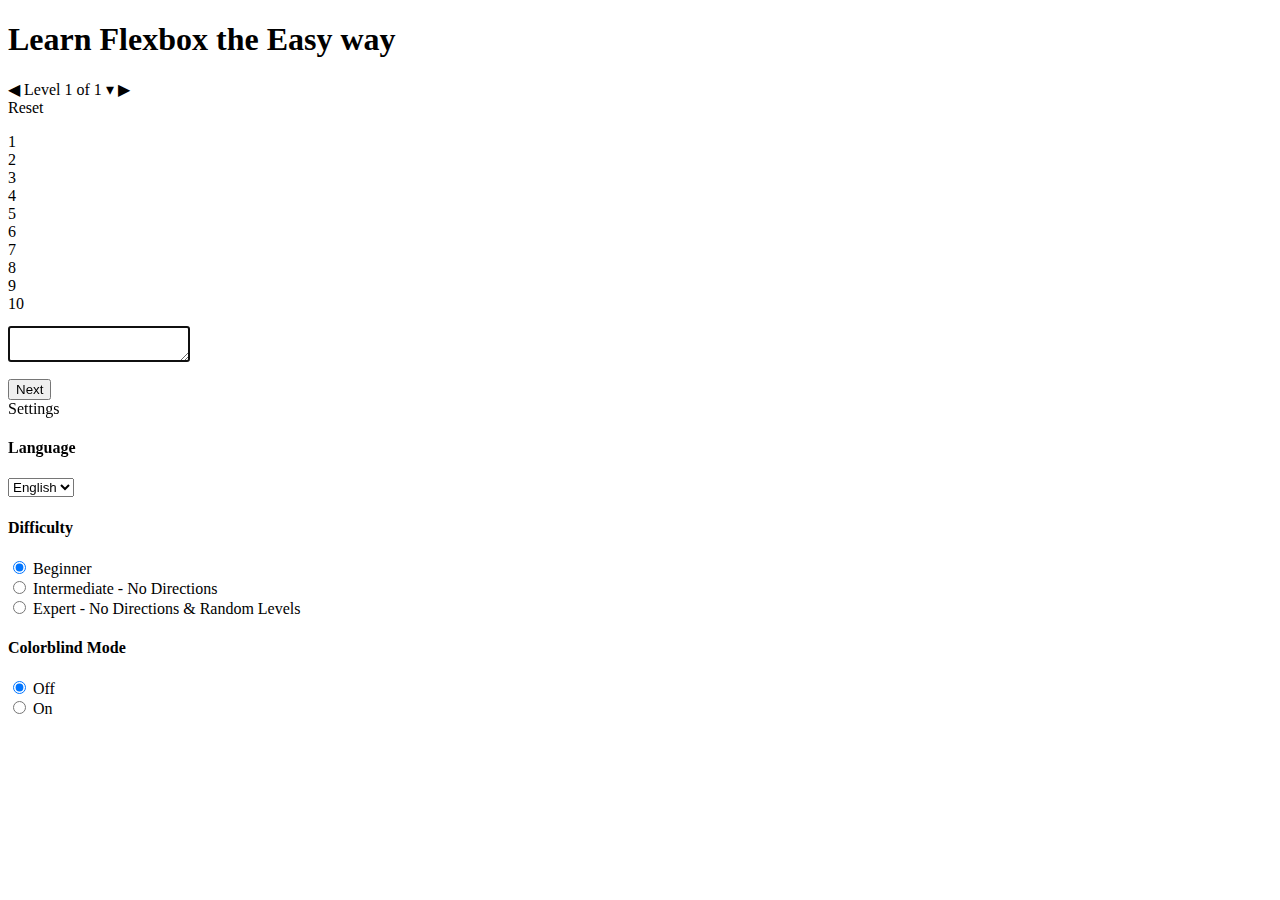
==== index.html @ 19555e8e "Add files via upload" ====
<!doctype html>
<html lang="en">
  
<meta http-equiv="content-type" content="text/html;charset=utf-8" />
<head>
    <meta charset="utf-8">
    <title>Learn Flexbox</title>
    <meta name="viewport" content="width=device-width, initial-scale=1">
    <meta property="og:url"           content="index.html">
    <meta property="og:type"          content="website">
    <meta property="og:title"         content="Flexbox Froggy">
    <meta property="og:description"   content="A game for learning CSS flexbox">
    <meta property="og:image"         content="images/screenshot.png">
    <meta property="fb:app_id"        content="916849395036923">
    <meta name="twitter:url"          content="index.html">
    <meta name="twitter:title"        content="Flexbox Froggy">
    <meta name="twitter:description"  content="A game for learning CSS flexbox">
    <meta name="twitter:image"        content="images/screenshot.png">
    <link rel="stylesheet" href="node_modules/animate.css/animate.min.css">
    <link href='https://fonts.googleapis.com/css?family=PT+Sans|Fredoka+One|Source+Code+Pro' rel='stylesheet' type='text/css'>
    <link rel="stylesheet" href="css/style.css">
    <link rel="icon" href="images/frog-red.svg">
  </head>
  <body>
    <section id="sidebar">
      <div class="header">
        <div>
          <h1 class="title">Learn Flexbox the Easy way</h1>
        </div>
        <div id="level-counter">
          <span class="arrow left">◀</span>
          <span id="level-indicator">
            <span id="labelLevel" class="translate">Level</span>
            <span class="current">1</span>
            <span id="labelOf" class="translate">of</span>
            <span class="total">1</span>
            <span class="caret">▾</span>
          </span>
          <span class="arrow right">▶</span>
          <div id="levelsWrapper" class="tooltip">
            <div id="levels"></div>
            <div id="labelReset" class="translate">Reset</div>
          </div>
        </div>
      </div>
      <p id="instructions"></p>
      <div id="editor">
        <div id="css">
          <div class="line-numbers">1<br>2<br>3<br>4<br>5<br>6<br>7<br>8<br>9<br>10</div>
          <pre id="before"></pre>
          <textarea id="code" autofocus autocapitalize="none"></textarea>
          <pre id="after"></pre>
        </div>
        <button id="next" class="translate">Next</button>
      </div>
    

      <script src="js/native.js"></script>
      <script>_native.init("CK7D427U");</script>

      <div class="credits">
        <span id="settings">
          <span id="labelSettings" class="toggle translate">Settings</span>
          <span class="tooltip">
            <section>
              <h4 id="labelLanguage" class="translate">Language</h4>
              <select id="language">
                <option value="en">English</option>
                <option value="hi">हिंदी</option>            
              </select>
            </section>
            <section>
              <h4 id="labelDifficulty" class="translate">Difficulty</h4>
              <form id="difficulty">
                <div>
                  <input type="radio" name="difficulty" id="difficultyEasy" value="easy" checked>
                  <label id="labelDifficultyEasy" for="difficultyEasy" class="translate">Beginner</label>
                </div>
                <div>
                  <input type="radio" name="difficulty" id="difficultyMedium" value="medium">
                  <label id="labelDifficultyMedium" for="difficultyMedium" class="translate">Intermediate - No Directions</label>
                </div>
                <div>
                  <input type="radio" name="difficulty" id="difficultyHard" value="hard">
                  <label id="labelDifficultyHard" for="difficultyHard" class="translate">Expert - No Directions &amp; Random Levels</label>
                </div>
              </form>
            </section>
            <section>
              <h4 id="labelColorblind" class="translate">Colorblind Mode</h4>
              <form id="colorblind">
                <div>
                  <div>
                    <input type="radio" name="colorblind" id="colorblindOff" value="false" checked>
                    <label id="labelColorblindOff" for="colorblindOff" class="translate">Off</label>
                  </div>
                  <div>
                    <input type="radio" name="colorblind" id="colorblindOn" value="true">
                    <label id="labelColorblindOn" for="colorblindOn" class="translate">On</label>
                  </div>
              </form>
            </section>
          </span>
        </span>
      </div>
    </section>
    <section id="view">
      <div id="board">
        <div id="pond">
        </div>
        <div id="background">
        </div>
      </div>
    </section>
    <script src="node_modules/jquery/dist/jquery.min.js"></script>
    <script src="js/levels.js"></script>
    <script src="js/docs.js"></script>
    <script src="js/messages.js"></script>
    <script src="js/game.js"></script>
    <script>
      (function(i,s,o,g,r,a,m){i['GoogleAnalyticsObject']=r;i[r]=i[r]||function(){
      (i[r].q=i[r].q||[]).push(arguments)},i[r].l=1*new Date();a=s.createElement(o),
      m=s.getElementsByTagName(o)[0];a.async=1;a.src=g;m.parentNode.insertBefore(a,m)
      })(window,document,'script','../www.google-analytics.com/analytics.js','ga');

      ga('create', 'UA-23019901-13', 'auto');
      ga('send', 'pageview');
    </script>
    <script>!function(d,s,id){var js,fjs=d.getElementsByTagName(s)[0],p=/^http:/.test(d.location)?'http':'https';if(!d.getElementById(id)){js=d.createElement(s);js.id=id;js.src=p+'://platform.twitter.com/widgets.js';fjs.parentNode.insertBefore(js,fjs);}}(document, 'script', 'twitter-wjs');
    </script>
    <div id="fb-root"></div>
    <script>(function(d, s, id) {
      var js, fjs = d.getElementsByTagName(s)[0];
      if (d.getElementById(id)) return;
      js = d.createElement(s); js.id = id;
      js.src = "../connect.facebook.net/en_US/sdk.js#xfbml=1&version=v2.5&appId=916849395036923";
      fjs.parentNode.insertBefore(js, fjs);
    }(document, 'script', 'facebook-jssdk'));</script>
  </body>

</html>
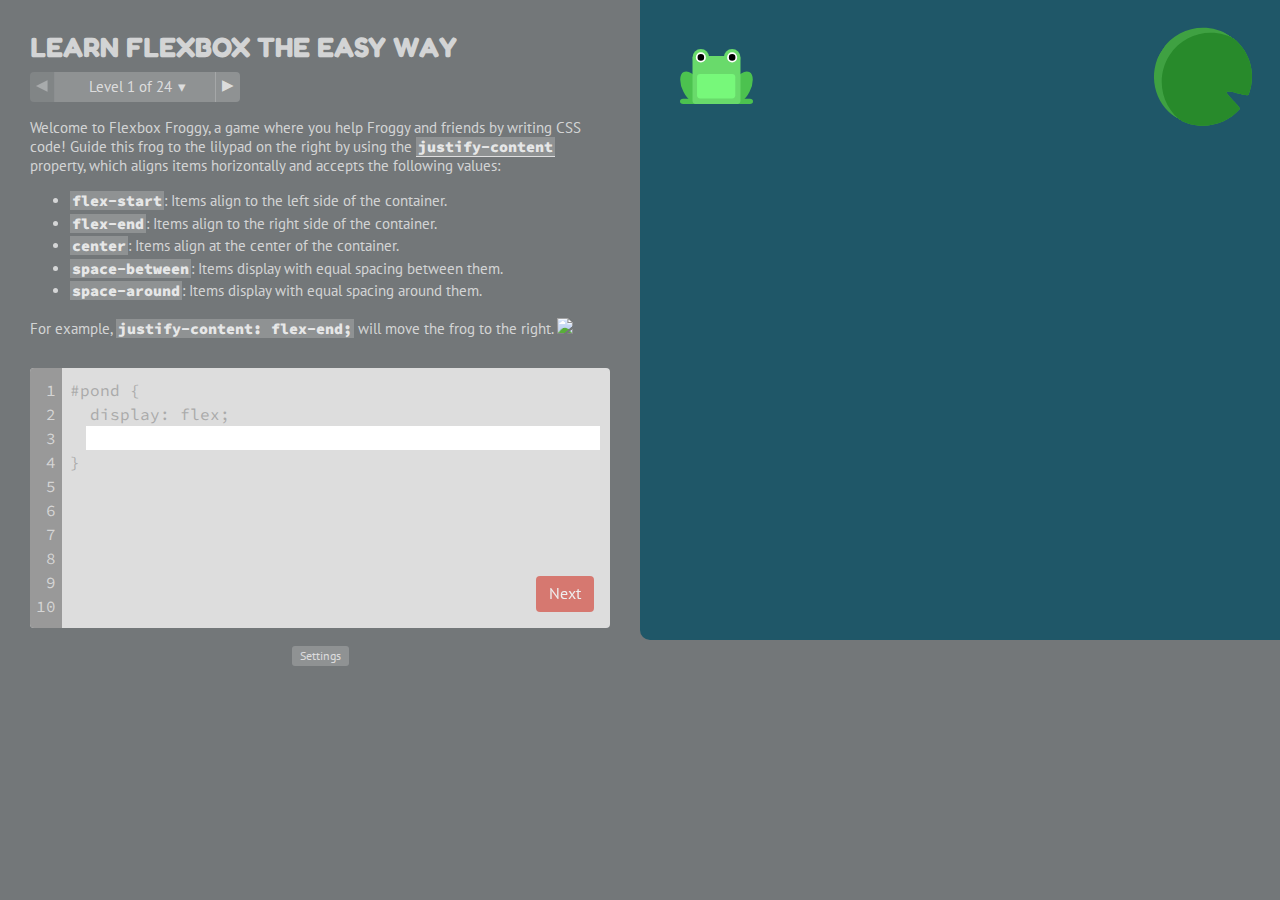
==== commit 8183b70c: "Update index.html" ====
--- a/index.html
+++ b/index.html
@@ -5,7 +5,7 @@
 <head>
     <meta charset="utf-8">
     <title>Learn Flexbox</title>
-    <meta name="viewport" content="width=device-width, initial-scale=1">
+    <meta name="viewport" content="width=device-width">
     <meta property="og:url"           content="index.html">
     <meta property="og:type"          content="website">
     <meta property="og:title"         content="Flexbox Froggy">
--- a/css/style.css
+++ b/css/style.css
@@ -0,0 +1,669 @@
+* {
+  box-sizing: border-box;
+}
+
+html, body {
+  min-height: 100%;
+}
+
+html[lang="fa"] #docs,
+html[lang="fa"] #instructions,
+html[lang="fa"] #credits .translate,
+a[href="#fa"],
+html[lang="he"] #docs,
+html[lang="he"] #instructions,
+html[lang="he"] #credits .translate,
+a[href="#he"],
+html[lang="ar"] #docs,
+html[lang="ar"] #instructions,
+html[lang="ar"] #credits .translate,
+a[href="#ar"] {
+  direction: rtl;
+}
+
+html[lang="fa"] #docs,
+html[lang="fa"] #instructions,
+html[lang="fa"] #credits .translate,
+a[href="#fa"] {
+  font-family: Tahoma, Verdana, Segoe, sans-serif;
+}
+
+body {
+  display: flex;
+  min-width: 600px;
+  margin: 0;
+  background-color: #737779;
+  color: rgba(255, 255, 255, 0.7);
+  font-family: 'PT Sans', sans-serif;
+}
+
+#sidebar {
+  width: 50%;
+  min-width: 300px;
+  position: relative;
+  padding: 2em;
+  background-color: #737779;
+  font-size: 15px;
+}
+
+.header {
+  display: flex;
+  flex-wrap: wrap;
+  margin-top: -0.5rem;
+  justify-content: space-between;
+}
+
+.title {
+  margin: 0.5rem 0 0;
+  text-transform: uppercase;
+  font-family: 'Fredoka One', cursive;
+  font-size: 28px;
+}
+
+pre {
+  margin: 0;
+}
+
+code {
+  padding: 0 2px;
+  background-color: rgba(255, 255, 255, 0.2);
+  font-family: 'Source Code Pro', monospace;
+  font-weight: 900;
+  color: rgba(255, 255, 255, 0.8);
+  white-space: nowrap;
+}
+
+li {
+  line-height: 1.5;
+}
+
+a {
+  color: rgba(255, 255, 255, 0.7);
+}
+
+a:hover {
+  color: #fff;
+}
+
+.help {
+  cursor: pointer;
+  border-bottom: 1px solid rgba(255, 255, 255, 0.7);
+}
+
+.tooltip {
+  position: absolute;
+  display: inline-block;
+  max-width: 350px;
+  padding: 1em 1em;
+  background-color: #2c3e50;
+  border-radius: 4px;
+  font-size: 12px;
+  line-height: 1.5;
+  z-index: 60;
+}
+
+.tooltip:after {
+  content: '';
+  position: absolute;
+  top: -12px;
+  left: 12px;
+  width: 0;
+  height: 0;
+  border-left: 12px solid transparent;
+  border-right: 12px solid transparent;
+  border-bottom: 12px solid #2c3e50;
+}
+
+#share {
+  display: none;
+  margin-bottom: 3em;
+  text-align: center;
+}
+
+.fb-like {
+  z-index: 20;
+  vertical-align: top;
+}
+
+.next {
+  display: inline-block;
+  width: 200px;
+  height: 200px;
+  margin: 1em;
+  text-decoration: none;
+  background-size: cover;
+}
+
+.next div {
+  display: flex;
+  height: 100%;
+  justify-content: center;
+  align-items: center;
+}
+
+.next button {
+  color: rgba(255, 255, 255, 0.8);
+  font-family: 'Fredoka One', cursive;
+  font-weight: bold;
+  text-transform: uppercase;
+}
+
+.next button:hover {
+  color: rgba(255, 255, 255, 1);
+}
+
+.next.gridgarden {
+  background-image: url('../images/next-gridgarden.png');
+}
+
+.next.gridgarden button {
+  background-color: #DB9322;
+}
+
+.next.gridgarden button:hover {
+  background-color: #F5A628;
+}
+
+.next.treehouse {
+  background-image: url('../images/next-treehouse.png');
+}
+
+.next.treehouse button {
+  background-color: #AE7347;
+}
+
+.next.treehouse button:hover {
+  background-color: #C88551;
+}
+
+#instructions {
+  padding-top: 1rem;
+}
+
+#instructions,
+#instructions p,
+#instructions ul {
+	/* helps prevent the difficulty animation from jumping */
+	margin: 0;
+  padding-bottom: 1em;
+}
+
+#editor {
+  position: relative;
+}
+
+#editor,
+pre {
+  font-family: 'Source Code Pro', monospace;
+  font-size: 16px;
+  line-height: 1.5;
+  color: #aaa;
+}
+
+#css {
+  height: 260px;
+  position: relative;
+  padding: 10px 10px 10px 40px;
+  background-color: #ddd;
+  border-radius: 4px;
+  overflow: hidden;
+}
+
+.line-numbers {
+  position: absolute;
+  top: 0;
+  left: 0;
+  height: 100%;
+  padding: 10px 6px;
+  text-align: right;
+  background-color: #999;
+  color: #D5D5D5;
+}
+
+#code {
+  display: block;
+  width: calc(100% - 16px);
+  height: 24px;
+  margin-left: 16px;
+  border: none;
+  font-family: 'Source Code Pro', monospace;
+  font-size: 16px;
+  outline: none;
+  resize: none;
+  overflow: auto;
+}
+
+#level-counter {
+  position: relative;
+  display: inline-block;
+  height: 30px;
+  margin-top: 0.5rem;
+  font-size: 15px;
+  -webkit-user-select: none;
+  -moz-user-select: none;
+  -ms-user-select: none;
+  user-select: none;
+}
+
+#levelsWrapper {
+  display: none;
+  top: 30px;
+  right: 31px;
+  max-width: 160px;
+  padding: 1em 0.5em;
+  margin-top: 12px;
+  z-index: 80;
+}
+
+#levelsWrapper:after {
+  left: calc(50% - 12px);
+}
+
+#levels {
+  display: flex;
+  flex-wrap: wrap;
+  justify-content: center;
+}
+
+.level-marker {
+  float: left;
+  display: inline-block;
+  width: 30px;
+  height: 30px;
+  margin: 2px;
+  line-height: 26px;
+  background-color: rgba(255, 255, 255, 0.2);
+  border: 2px solid transparent;
+  border-radius: 50%;
+  text-align: center;
+  cursor: pointer;
+}
+
+.level-marker.current,
+.level-marker:hover {
+  border-color: rgba(255, 255, 255, 0.5);
+}
+
+.level-marker.solved {
+  background-color: #228B24;
+}
+
+#level-indicator,
+.arrow {
+  float: left;
+  height: 30px;
+  background-color: rgba(255, 255, 255, 0.2);
+}
+
+#level-indicator {
+  display: inline-block;
+  width: 160px;
+  line-height: 30px;
+  text-align: center;
+  cursor: pointer;
+}
+
+#labelLevel {
+  margin-left: 5px;
+}
+
+.caret {
+  display: inline-block;
+  margin-left: 2px;
+}
+
+#level-indicator:hover,
+.arrow:not(.disabled):hover {
+  background-color: rgba(255, 255, 255, 0.4);
+}
+
+#labelReset {
+  margin-top: 1em;
+  text-align: center;
+  cursor: pointer;
+}
+
+.arrow {
+  display: inline-block;
+  font-family: 'Comic Sans MS';
+  padding: 0.25em 0.4em 0.2em;
+  cursor: pointer;
+}
+
+.arrow.left {
+  border-right: 1px solid rgba(255, 255, 255, 0.2);
+  border-radius: 4px 0 0 4px;
+}
+
+.arrow.right {
+  border-left: 1px solid rgba(255, 255, 255, 0.2);
+  border-radius: 0 4px 4px 0;
+}
+
+.arrow.left:not(.disabled):hover,
+.arrow.right:not(.disabled):hover {
+  border-color: transparent;
+}
+
+.arrow.disabled {
+  opacity: 0.5;
+}
+
+button {
+  display: inline-block;
+  padding: 0.4em 0.8em;
+  background-color: #D11606;
+  border: none;
+  border-radius: 4px;
+  font-family: 'PT Sans', sans-serif;
+  font-size: 16px;
+  line-height: 24px;
+  color: #fff;
+  cursor: pointer;
+  -webkit-user-select: none;
+  -moz-user-select: none;
+  -ms-user-select: none;
+  user-select: none;
+  -webkit-appearance: none;
+  appearance: none;
+}
+
+button:active {
+  outline: none;
+}
+
+button:not(.disabled):hover {
+  background-color: #F12D22;
+}
+
+#next {
+  position: absolute;
+  right: 1em;
+  bottom: 1em;
+  padding-top: 0.3em;
+}
+
+.animation {
+  animation: tada 1s, pulse 2s infinite 2s;
+}
+
+#next.disabled {
+  opacity: 0.5;
+}
+
+.credits {
+  margin-top: 1.5em;
+  line-height: 1.5em;
+  text-align: center;
+  font-size: 12px;
+  color: rgba(255, 255, 255, 0.4);
+}
+
+#settings {
+  position: relative;
+}
+
+.toggle {
+  display: inline-block;
+  padding: 1px 8px;
+  background-color: rgba(255, 255, 255, 0.2);
+  border-radius: 3px;
+  color: rgba(255, 255, 255, 0.7);
+  cursor: pointer;
+  user-select: none;
+}
+
+#settings .tooltip {
+  display: none;
+  bottom: 30px;
+  left: 0px;
+  width: 275px;
+  max-width: 275px;
+  padding: 1em;
+  text-align: left;
+  z-index: 80;
+}
+
+#settings .tooltip:after {
+  top: auto;
+  bottom: -12px;
+  border-left: 12px solid transparent;
+  border-right: 12px solid transparent;
+  border-top: 12px solid #2c3e50;
+  border-bottom: none;
+}
+
+#settings section {
+  margin: 0.5rem 0;
+}
+
+#settings h4 {
+  margin: 0;
+  color: rgba(255, 255, 255, 0.8);
+}
+
+#board {
+  position: sticky;
+  top: 0;
+  width: 50vw;
+  height: 50vw;
+  min-width: 300px;
+  min-height: 300px;
+  max-width: 100vh;
+  max-height: 100vh;
+  overflow: hidden;
+}
+
+#pond,
+#background {
+  display: flex;
+  position: absolute;
+  top: 0;
+  left: 0;
+  width: 100%;
+  height: 100%;
+  padding: 1em;
+}
+
+#background {
+  z-index: 10;
+  border-radius: 0 0 0 10px;
+  background-color: #1F5768;
+}
+
+#pond {
+  z-index: 20;
+}
+
+.lilypad,
+.frog {
+  position: relative;
+  width: 20%;
+  height: 20%;
+  overflow: hidden;
+}
+
+.frog.bounceOutUp {
+  -webkit-animation-delay: .6s;
+  -moz-animation-delay: .6s;
+  -ms-animation-delay: .6s;
+  animation-delay: .6s;
+}
+
+.frog .bg.bounce {
+  -webkit-animation-duration: 2s;
+  -moz-animation-duration: 2s;
+  -ms-animation-duration: 2s;
+  animation-duration: 2s;
+}
+
+.frog.yellow .bg.bounce {
+  -webkit-animation-delay: .3s;
+  -moz-animation-delay: .3s;
+  -ms-animation-delay: .3s;
+  animation-delay: .3s;
+}
+
+.frog.red .bg.bounce {
+  -webkit-animation-delay: .6s;
+  -moz-animation-delay: .6s;
+  -ms-animation-delay: .6s;
+  animation-delay: .6s;
+}
+
+.lilypad .bg,
+.frog .bg {
+  width: 100%;
+  height: 100%;
+  background-position: center center;
+  background-size: contain;
+  background-repeat: no-repeat;
+}
+
+.frog .bg {
+  background-size: 60% 60%;
+}
+
+.lilypad.green .bg {
+  background-image: url("../images/lilypad-green.svg");
+}
+
+.lilypad.green.cb-friendly .bg {
+  background-image: url("../images/lilypad-green-color-assist.svg");
+}
+
+.lilypad.red .bg {
+  background-image: url("../images/lilypad-red.svg");
+}
+
+.lilypad.red.cb-friendly .bg {
+  background-image: url("../images/lilypad-red-color-assist.svg");
+}
+
+.lilypad.yellow .bg {
+  background-image: url("../images/lilypad-yellow.svg");
+}
+.lilypad.yellow.cb-friendly .bg {
+  background-image: url("../images/lilypad-yellow-color-assist.svg");
+}
+
+.frog.green .bg {
+  background-image: url("../images/frog-green.svg");
+}
+
+.frog.green.cb-friendly .bg {
+  background-image: url("../images/frog-green-color-assist.svg");
+}
+
+.frog.red .bg {
+  background-image: url("../images/frog-red.svg");
+}
+
+.frog.red.cb-friendly .bg {
+  background-image: url("../images/frog-red-color-assist.svg");
+}
+
+.frog.yellow .bg {
+  background-image: url("../images/frog-yellow.svg");
+}
+
+.frog.yellow.cb-friendly .bg {
+  background-image: url("../images/frog-yellow-color-assist.svg");
+}
+
+.wrap {
+  flex-wrap: wrap;
+}
+
+@media only screen and (max-width: 767px)  {
+
+  body,
+  #sidebar {
+    font-size: 13px;
+  }
+
+  .title {
+    font-size: 26px;
+  }
+}
+
+/* Native by BuySellAds */
+.native-ad {
+  visibility: hidden;
+  transition: all .25s ease-in-out;
+  opacity: 0;
+}
+
+.native-show {
+  visibility: visible;
+  opacity: 1;
+}
+
+.native-ad {
+  display: block;
+  padding: 10px 20px 8px;
+  border-radius: 4px;
+  background: repeating-linear-gradient(-45deg, transparent, transparent 5px, hsla(0, 0%, 0%, .03) 5px, hsla(0, 0%, 0%, .03) 10px) hsla(0, 0%, 0%, .03);
+  margin-top: 1.5em;
+  font-size: 12px;
+}
+
+.native-ad a {
+  text-decoration: none;
+  display: block;
+  line-height: 1.5;
+}
+
+
+.native-ad .sponsor {
+  position: relative;
+  top: -1px;
+  padding: 3px 4px 2px;
+  margin-right: 4px;
+  border: solid 1px currentColor;
+  border-radius: 2px;
+  color: currentColor;
+  text-transform: uppercase;
+  font-size: 11px;
+  letter-spacing: 1px;
+  font-weight: 600;
+  line-height: 1;
+}
+
+@media only screen and (max-width: 1024px){
+    body{
+    display:flex;
+    flex-direction:column;
+    overflow: none;
+  }
+
+  #sidebar{
+    width: 100%;
+  }
+
+  #board{
+    width: 100%;
+    min-height: 100vh;
+  }
+
+}
+::-webkit-scrollbar{
+  width: 5px;
+}
+
+/* Track */
+::-webkit-scrollbar-track {
+  box-shadow: inset 0 0 5px grey;
+  border-radius: 10px;
+}
+
+/* Handle */
+::-webkit-scrollbar-thumb {
+  background: #83D6FF;
+  border-radius: 10px;
+}
+
+/* Handle on hover */
+::-webkit-scrollbar-thumb:hover {
+  background: #27B7FF;
+}
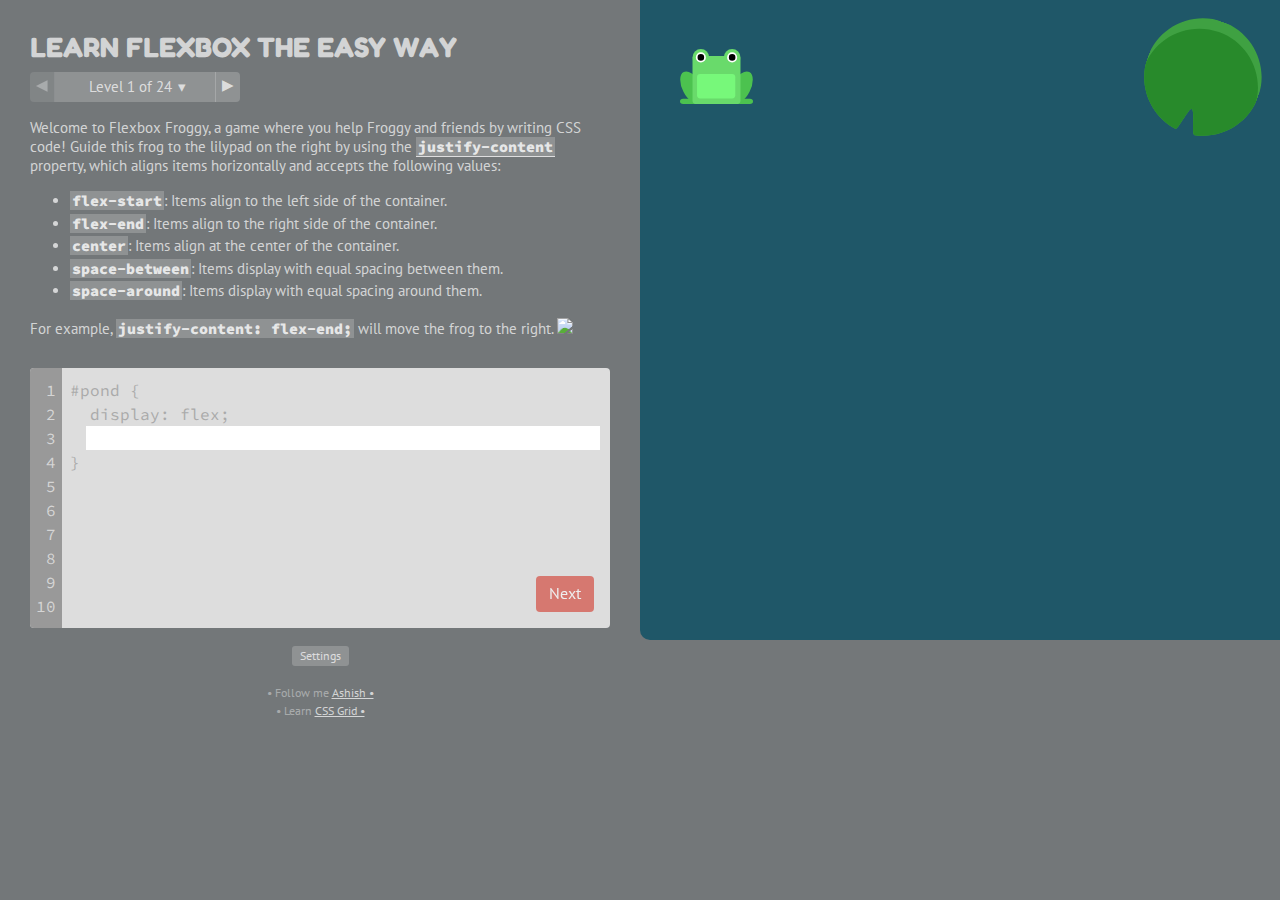
==== commit 82eaf170: "Add files via upload" ====
--- a/index.html
+++ b/index.html
@@ -6,16 +6,7 @@
     <meta charset="utf-8">
     <title>Learn Flexbox</title>
     <meta name="viewport" content="width=device-width">
-    <meta property="og:url"           content="index.html">
-    <meta property="og:type"          content="website">
-    <meta property="og:title"         content="Flexbox Froggy">
-    <meta property="og:description"   content="A game for learning CSS flexbox">
-    <meta property="og:image"         content="images/screenshot.png">
-    <meta property="fb:app_id"        content="916849395036923">
-    <meta name="twitter:url"          content="index.html">
-    <meta name="twitter:title"        content="Flexbox Froggy">
-    <meta name="twitter:description"  content="A game for learning CSS flexbox">
-    <meta name="twitter:image"        content="images/screenshot.png">
+
     <link rel="stylesheet" href="node_modules/animate.css/animate.min.css">
     <link href='https://fonts.googleapis.com/css?family=PT+Sans|Fredoka+One|Source+Code+Pro' rel='stylesheet' type='text/css'>
     <link rel="stylesheet" href="css/style.css">
@@ -101,7 +92,11 @@
               </form>
             </section>
           </span>
-        </span>
+        </span><br><br>
+        <div class="me">
+• Follow me <a href="https://www.instagram.com/who.is.ashish">Ashish •</a><br />
+• Learn <a href="games/grid-garden/index.html">CSS Grid •</a>
+</div>
       </div>
     </section>
     <section id="view">
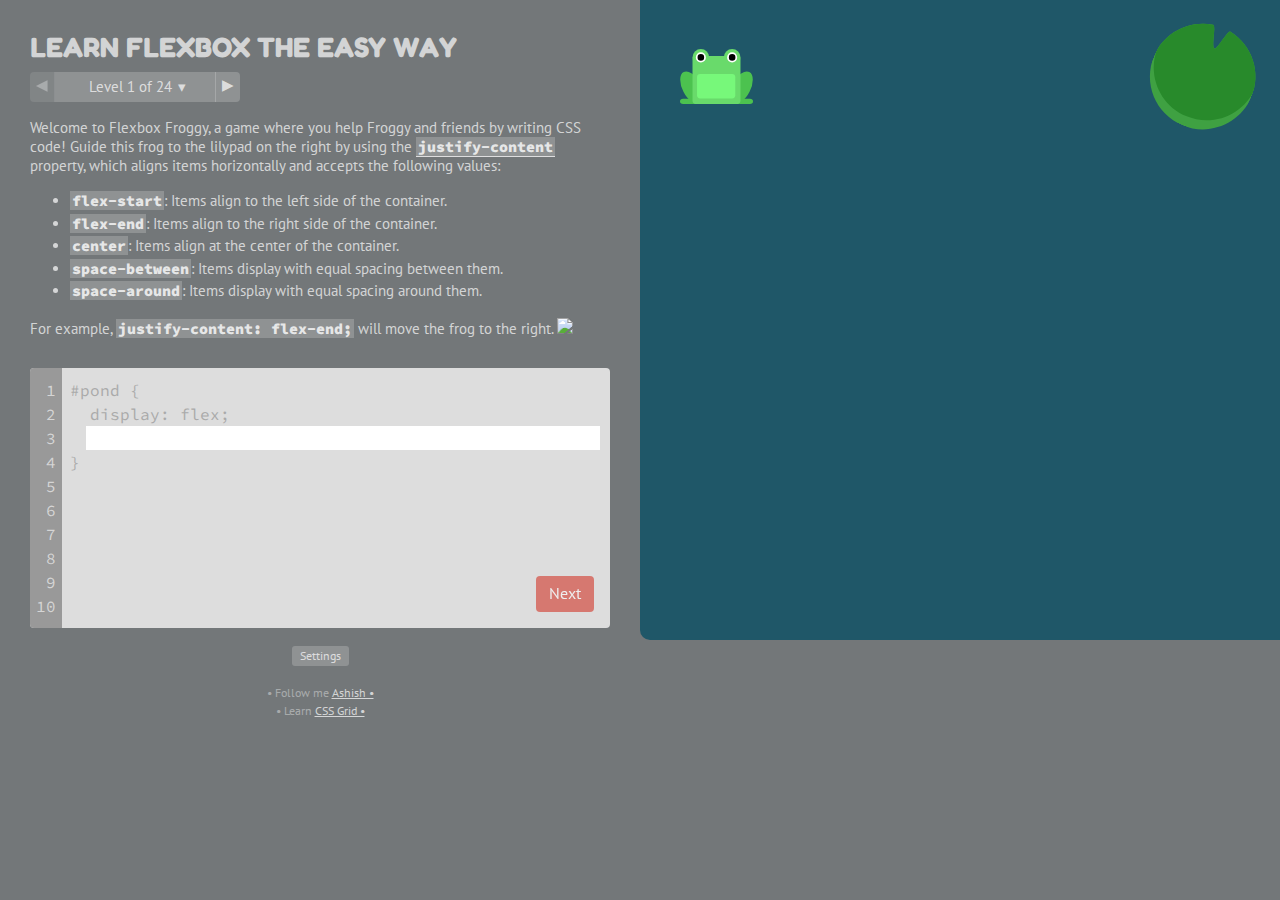
==== commit ad86bb4f: "Update index.html" ====
--- a/index.html
+++ b/index.html
@@ -95,7 +95,7 @@
         </span><br><br>
         <div class="me">
 • Follow me <a href="https://www.instagram.com/who.is.ashish">Ashish •</a><br />
-• Learn <a href="games/grid-garden/index.html">CSS Grid •</a>
+• Learn <a href="cssgridgarden/index.html">CSS Grid •</a>
 </div>
       </div>
     </section>
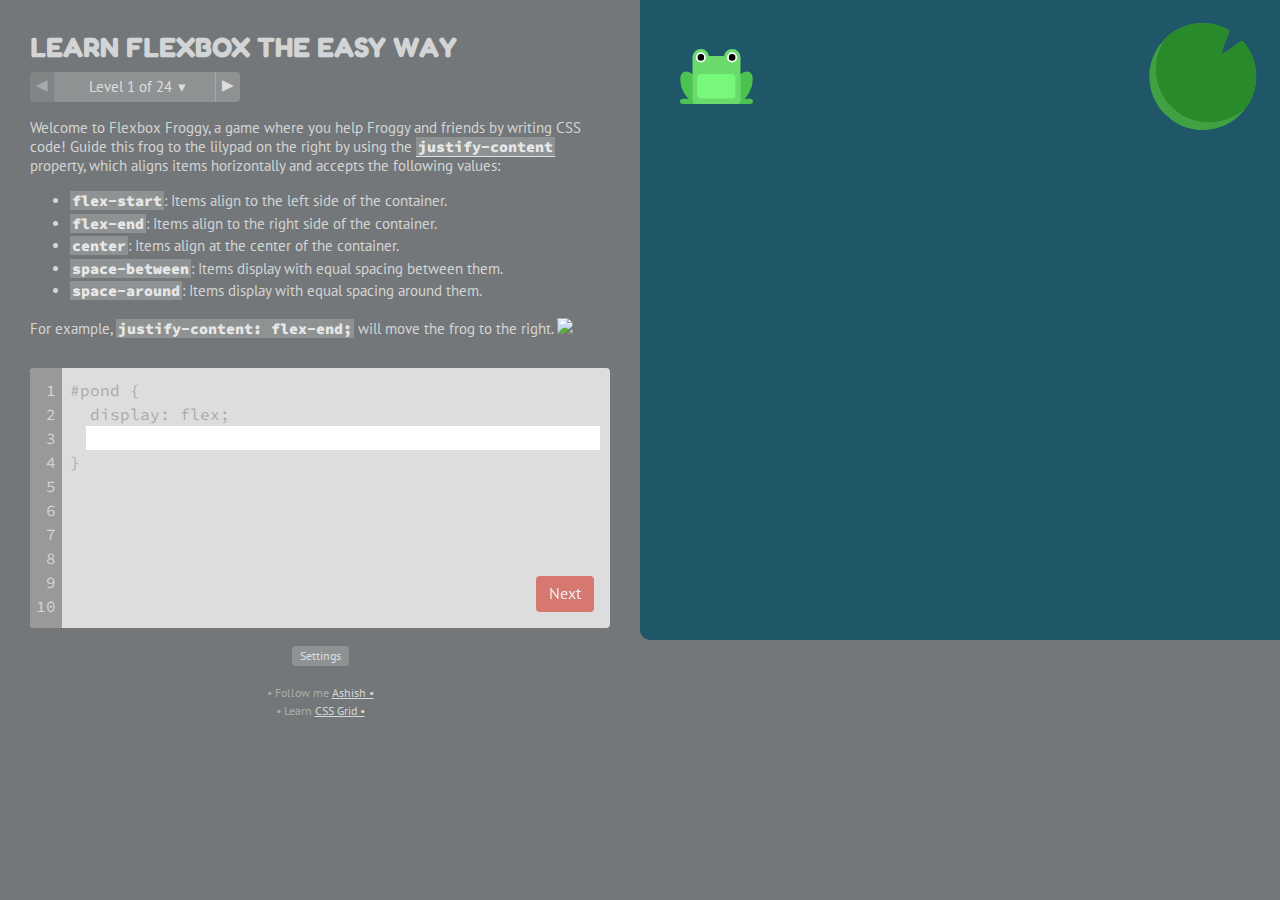
==== commit 9f61fd0b: "Update index.html" ====
--- a/index.html
+++ b/index.html
@@ -95,7 +95,7 @@
         </span><br><br>
         <div class="me">
 • Follow me <a href="https://www.instagram.com/who.is.ashish">Ashish •</a><br />
-• Learn <a href="cssgridgarden/index.html">CSS Grid •</a>
+• Learn <a href="cssgridgarden/">CSS Grid •</a>
 </div>
       </div>
     </section>
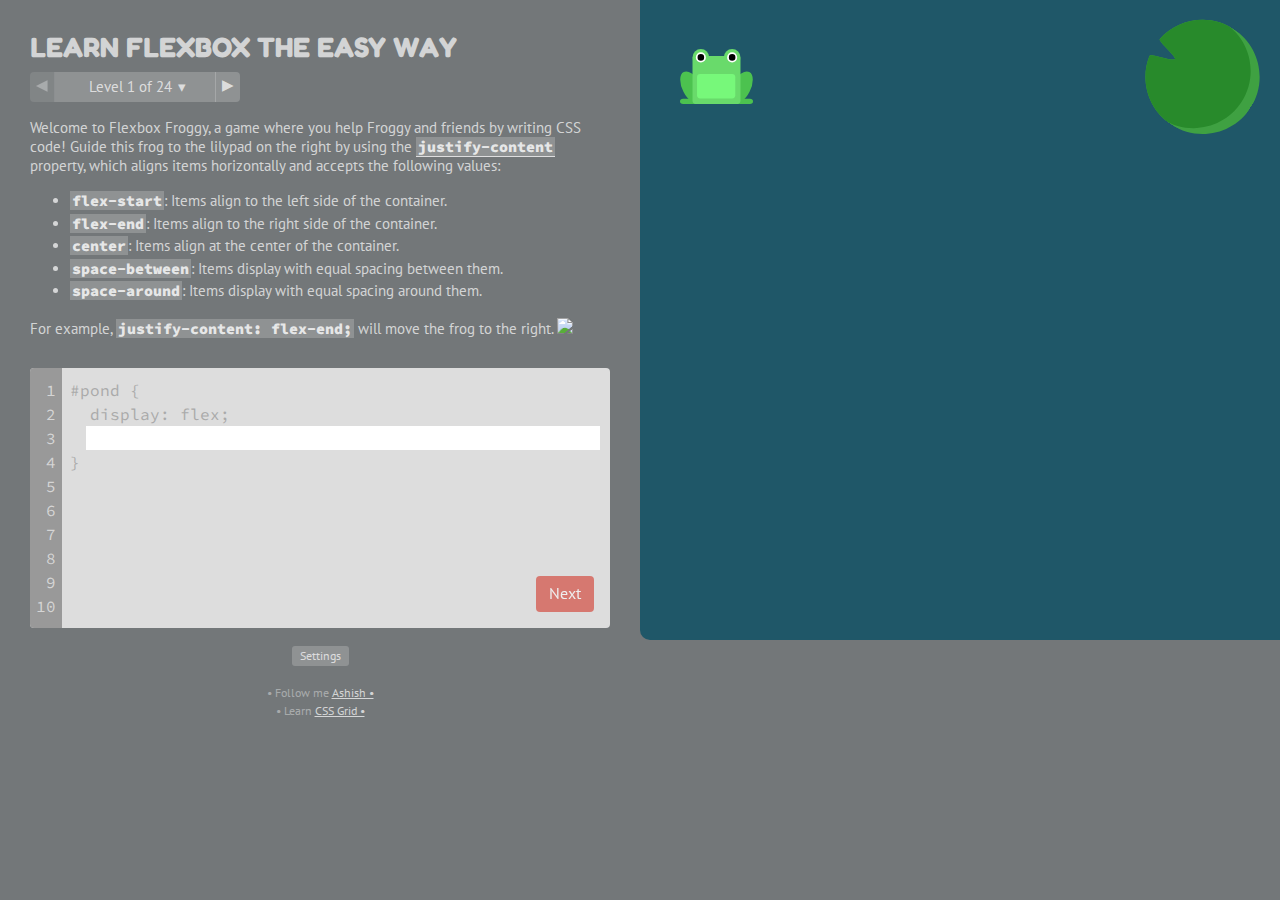
==== commit d900226e: "Update index.html" ====
--- a/index.html
+++ b/index.html
@@ -95,7 +95,7 @@
         </span><br><br>
         <div class="me">
 • Follow me <a href="https://www.instagram.com/who.is.ashish">Ashish •</a><br />
-• Learn <a href="cssgridgarden/">CSS Grid •</a>
+• Learn <a href="cssgrid/">CSS Grid •</a>
 </div>
       </div>
     </section>
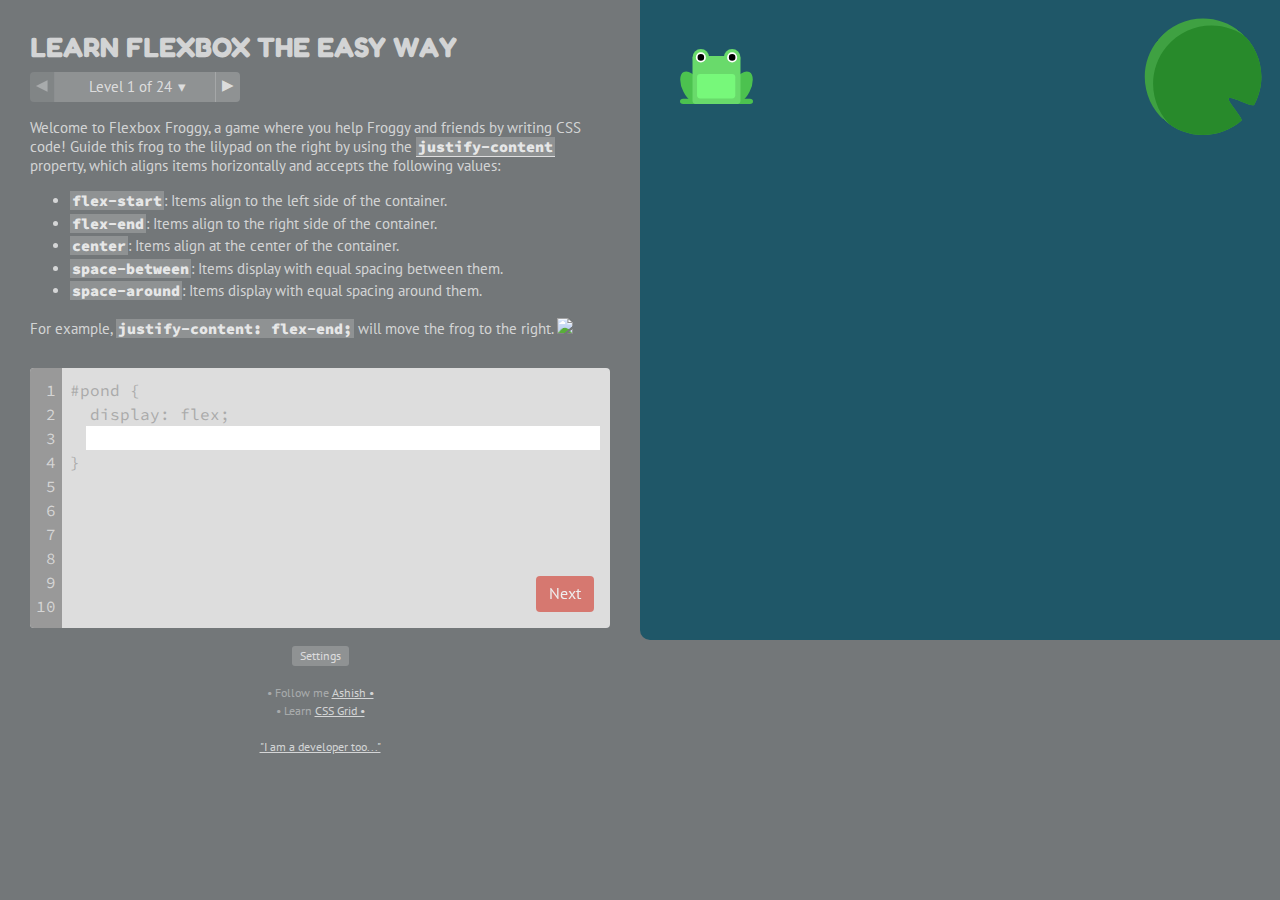
==== commit 021b2443: "Update index.html" ====
--- a/index.html
+++ b/index.html
@@ -98,6 +98,7 @@
 • Learn <a href="cssgrid/">CSS Grid •</a>
 </div>
       </div>
+         <div class="credits"><a href="https://github.com/whoisashish/flex">"I am a developer too..."</a></div>
     </section>
     <section id="view">
       <div id="board">
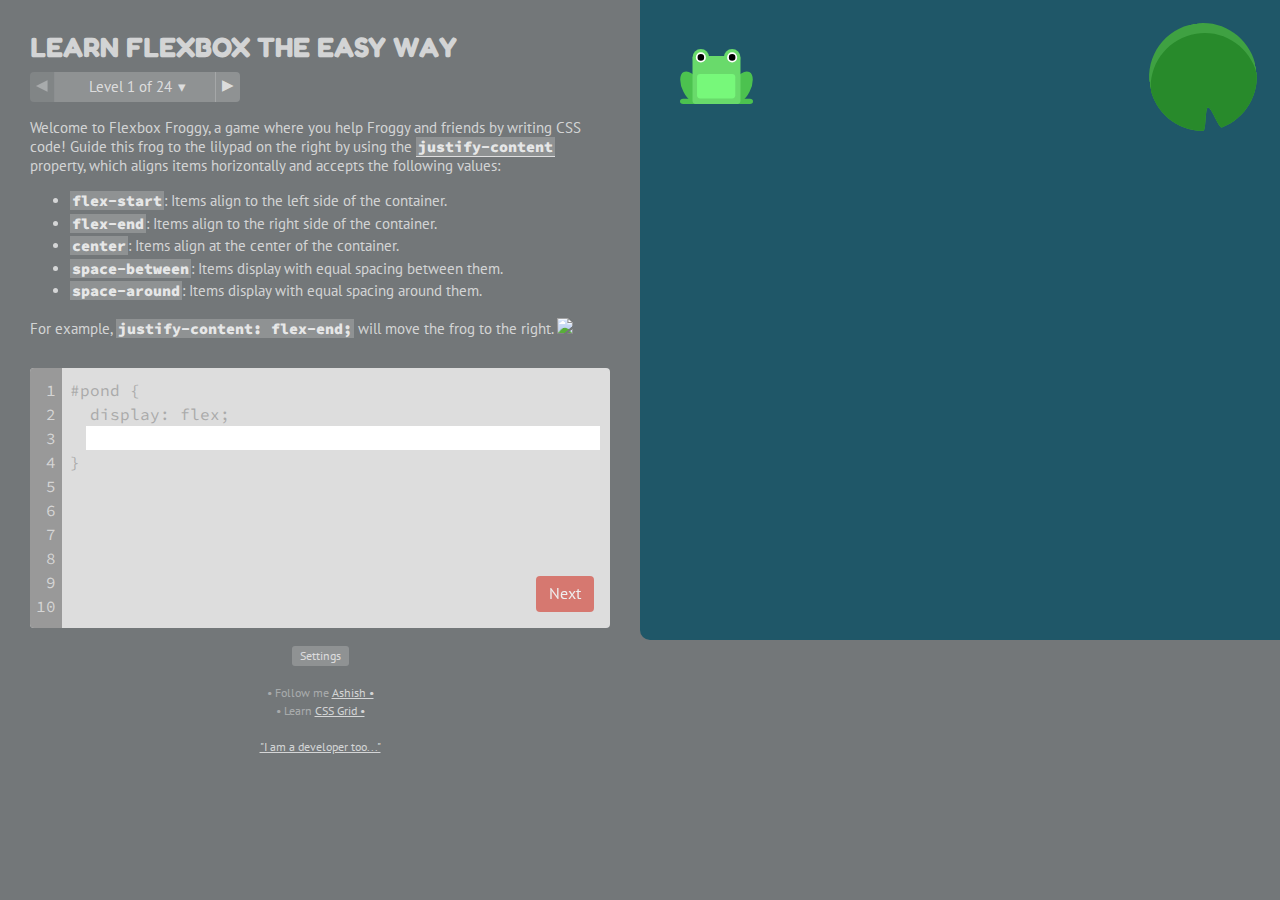
==== commit 0958e127: "Update index.html" ====
--- a/index.html
+++ b/index.html
@@ -98,7 +98,7 @@
 • Learn <a href="cssgrid/">CSS Grid •</a>
 </div>
       </div>
-         <div class="credits"><a href="https://github.com/whoisashish/flex">"I am a developer too..."</a></div>
+         <div class="credits"><a href="https://github.com/whoisashish/flex" target="_blank">"I am a developer too..."</a></div>
     </section>
     <section id="view">
       <div id="board">
